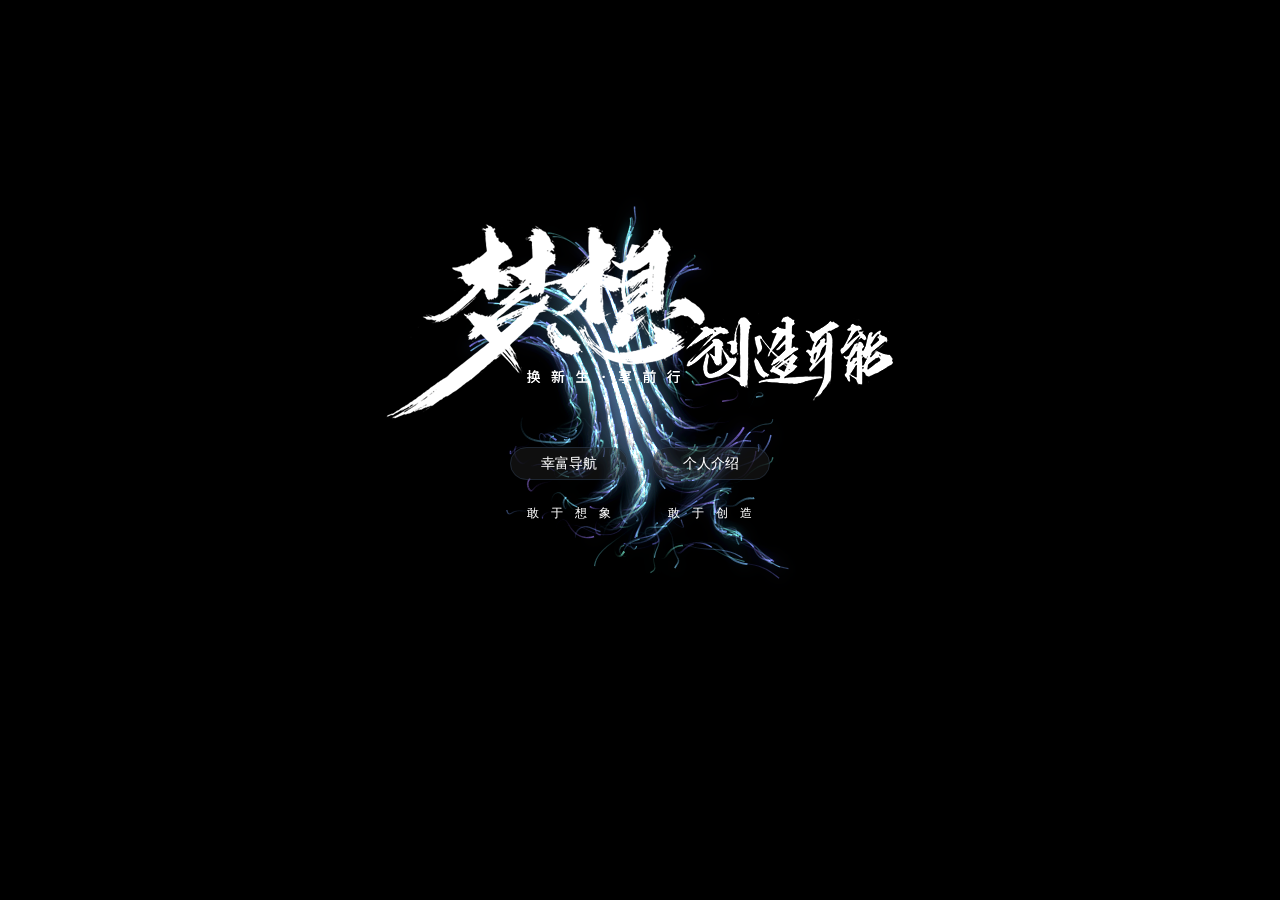
==== index.html @ f94f1a23 "Update index.html" ====
<!DOCTYPE html>
<html lang="en">
	<head>
		<meta charset="UTF-8">
		<title>网站建设中-幸富资源网</title>
		<meta name="viewport" content="width=device-width,initial-scale=1,maximum-scale=1,user-scalable=no">
		<link rel="stylesheet" href="css/style.css">
		<link rel="shortcut icon" href="favicon.ico" type="images/x-icon">
	</head>
	<body>
		<div class="centerBox">
			<div class="header"></div>
			<div class="center-list">
				<div class="centerBody">
					<img src="img/ds.png" />
					<p class="btn-p">
						<a href="http://xfrjk.top/" target="_blank" title="幸富导航  永不迷茫">幸富导航</a>
						<a href="http://xn--1ctz5d.top/jieshao/" target="_blank" title="个人介绍">个人介绍</a>
					</p>
					<p class="txt-w"><font style="color: #ffffff;font-size:12px;letter-spacing: 12px;font-weight: 100;padding-left: 10px;"><a href="https://1drv.ms/p/s!Ajf7wc4OCvuegRiygzq8-quX7Y6p?e=TAc515" target="_blank" title="灯灯" style="color: #ffffff">敢于想象</a>&nbsp;&nbsp;&nbsp;<a href="https://s3.amazonaws.com/lantern/lantern-installer.exe" target="_blank" title="灯灯" style="color: #ffffff">敢于创造</a></font></p>
				</div>
			</div>
			<div class="footer">
				<div class="center-footer">
<!-- 					<p class="banquan">xingfu</p>  -->
				</div>
			</div>
		</div>
		<script type="text/javascript">document.write(unescape("%3Cspan id='cnzz_stat_icon_1279968844'%3E%3C/span%3E%3Cscript src='https://v1.cnzz.com/z_stat.php%3Fid%3D1279968844' type='text/javascript'%3E%3C/script%3E"));</script>
		<!--<embed  height="0" width="0" src="audio/C40.mp3"></embed>-->
	</body>
	<script src='js/simplex-noise.min.js'></script>
	<script src="js/index.js"></script>
</html>
---- css/style.css ----
* {
	margin: 0;
	padding: 0;
}
a{
	text-decoration: none;
}
html,
body {
	background: black;
	position: relative;
	width: 100%;
	height: 100%;
}

.centerBox {
	position: absolute;
	z-index: 1;
	width: 100%;
	height: 100%;
	color: white;
}
.center-list{
	width: 70%;
	margin: 0 15%;
	}
.centerBody{
	width: 100%;
	text-align: center;
	margin-top: 25%;
}
.centerBody img{
	margin: 0 auto;
}
.btn-p{
	margin-top: 30px;
	margin-bottom: 30px;
}
.btn-p a{
	font-size: 14px;
	color: #FFFFFF;
	padding: 8px 30px;
	border-radius:30px;
  	margin: 0 10px;
	background: rgba(29, 29, 29, 0.5);
	border:1px solid rgba(89, 129, 183, 0.2);
}
.btn-p a:hover{
	color: #FFFFFF;
	background: -webkit-linear-gradient(left, #19c3ff, #0093ff);
    background: -o-linear-gradient(left, #19c3ff, #0093ff);
    background: -moz-linear-gradient(left, #19c3ff, #0093ff);
    background: linear-gradient(left, #19c3ff, #0093ff);
}
.footer{
	position: fixed;
	bottom: 20px;
	width: 100%;
}
.center-footer{
	width: 70%;
	margin: 0 15%;
}
.footer .banquan{
	text-align: center;
	font-size: 12px;
	color: #6a7179;
}
@media screen and (max-width: 950px) {
	
	.centerBody{
		margin-top: 55%;
	}
	.centerBody img{
		width: 100%;
	}
	.center-list {
	    width: 90%;
	    margin: 0 5%;
	}
}
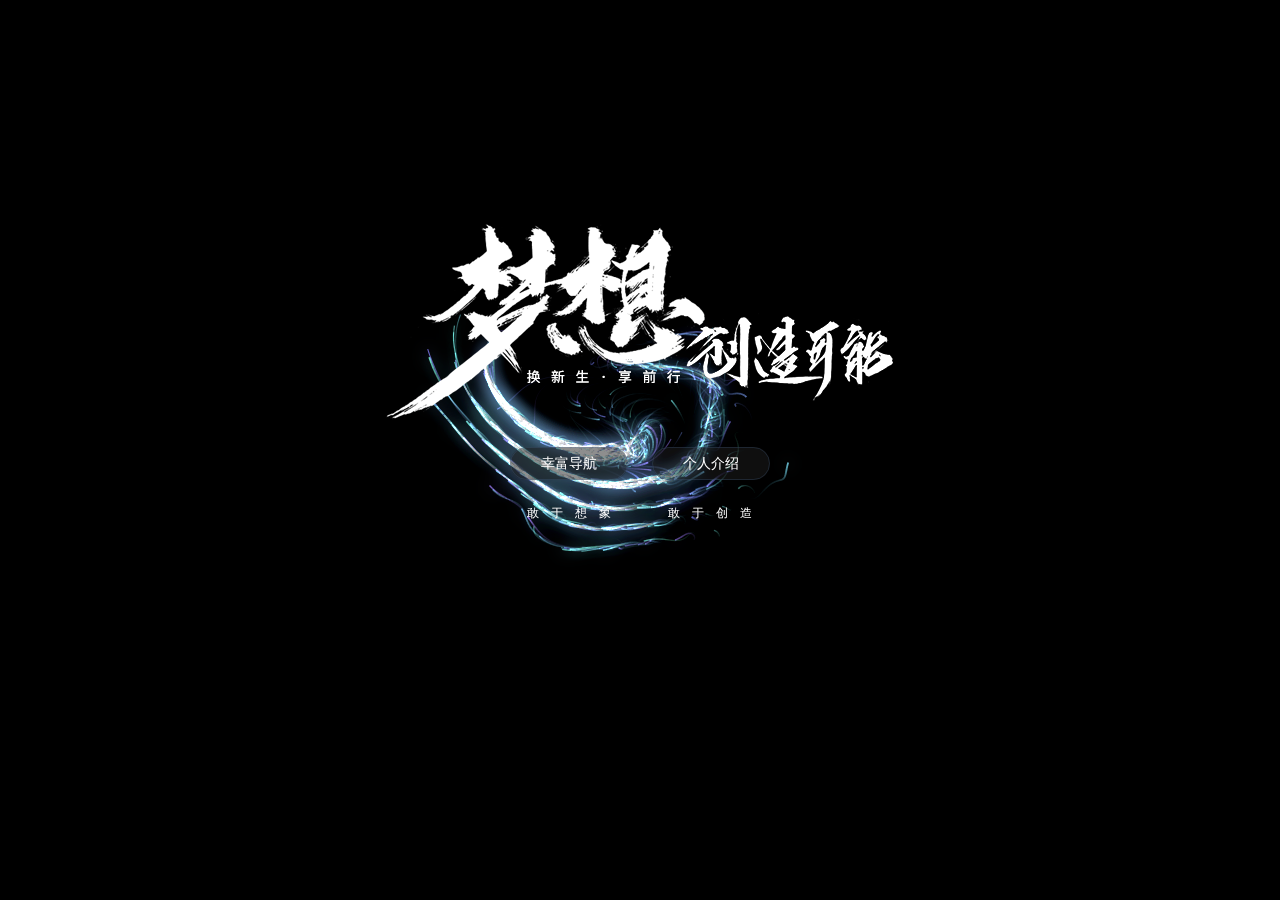
==== commit 46ef1ac1: "Update index.html" ====
--- a/index.html
+++ b/index.html
@@ -17,7 +17,7 @@
 						<a href="http://xfrjk.top/" target="_blank" title="幸富导航  永不迷茫">幸富导航</a>
 						<a href="http://xn--1ctz5d.top/jieshao/" target="_blank" title="个人介绍">个人介绍</a>
 					</p>
-					<p class="txt-w"><font style="color: #ffffff;font-size:12px;letter-spacing: 12px;font-weight: 100;padding-left: 10px;"><a href="https://1drv.ms/p/s!Ajf7wc4OCvuegRiygzq8-quX7Y6p?e=TAc515" target="_blank" title="灯灯" style="color: #ffffff">敢于想象</a>&nbsp;&nbsp;&nbsp;<a href="https://s3.amazonaws.com/lantern/lantern-installer.exe" target="_blank" title="灯灯" style="color: #ffffff">敢于创造</a></font></p>
+					<p class="txt-w"><font style="color: #ffffff;font-size:12px;letter-spacing: 12px;font-weight: 100;padding-left: 10px;"><a href="https://1drv.ms/p/s!Ajf7wc4OCvuegRiygzq8-quX7Y6p?e=TAc515" target="_blank" title="ppt" style="color: #ffffff">敢于想象</a>&nbsp;&nbsp;&nbsp;<a href="https://s3.amazonaws.com/lantern/lantern-installer.exe" target="_blank" title="灯灯" style="color: #ffffff">敢于创造</a></font></p>
 				</div>
 			</div>
 			<div class="footer">
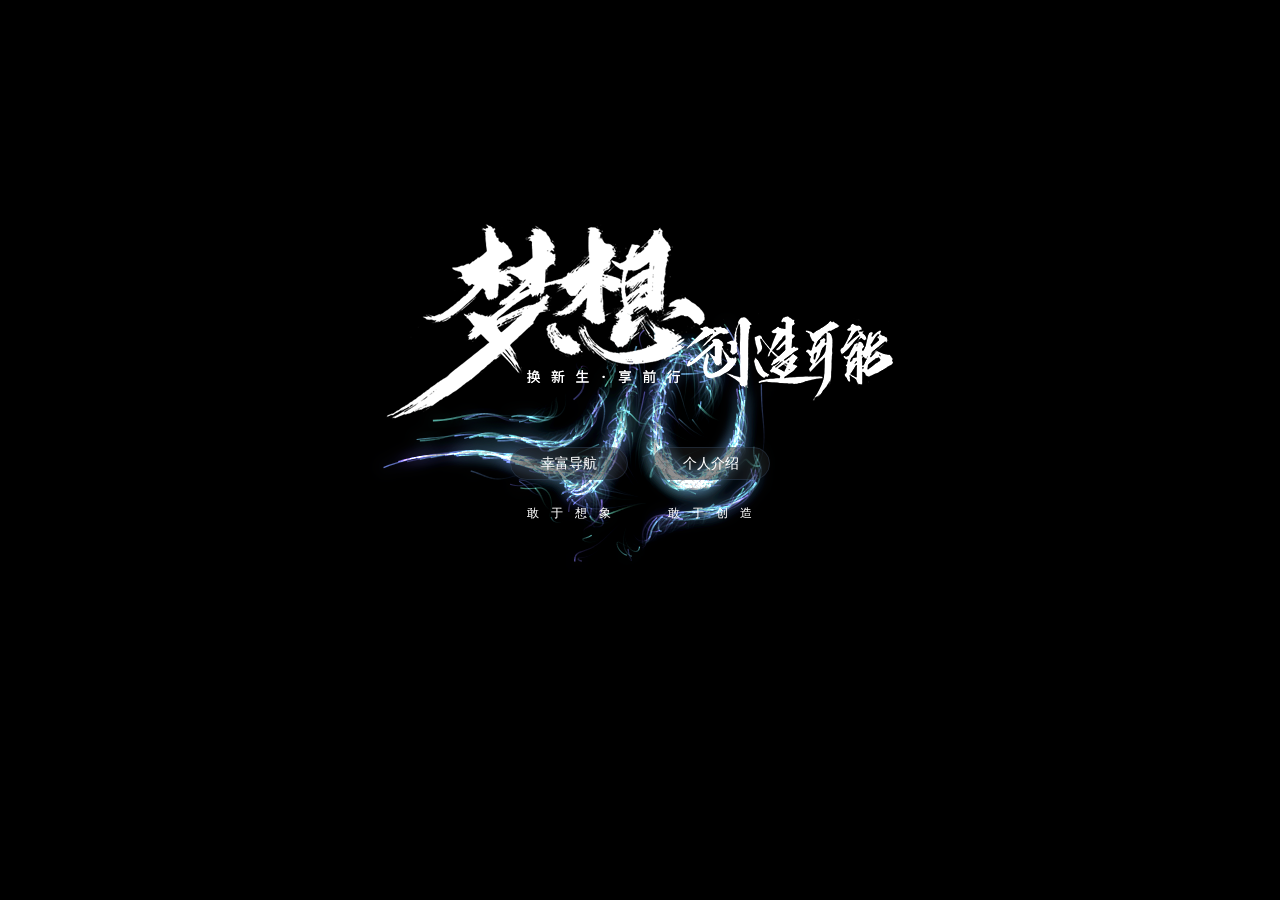
==== commit 8a5fc5f7: "Update index.html" ====
--- a/index.html
+++ b/index.html
@@ -14,7 +14,7 @@
 				<div class="centerBody">
 					<img src="img/ds.png" />
 					<p class="btn-p">
-						<a href="http://xfrjk.top/" target="_blank" title="幸富导航  永不迷茫">幸富导航</a>
+						<a href="http://120.24.27.232/" target="_blank" title="幸富导航  永不迷茫">幸富导航</a>
 						<a href="http://xn--1ctz5d.top/jieshao/" target="_blank" title="个人介绍">个人介绍</a>
 					</p>
 					<p class="txt-w"><font style="color: #ffffff;font-size:12px;letter-spacing: 12px;font-weight: 100;padding-left: 10px;"><a href="https://1drv.ms/p/s!Ajf7wc4OCvuegRiygzq8-quX7Y6p?e=TAc515" target="_blank" title="ppt" style="color: #ffffff">敢于想象</a>&nbsp;&nbsp;&nbsp;<a href="https://s3.amazonaws.com/lantern/lantern-installer.exe" target="_blank" title="灯灯" style="color: #ffffff">敢于创造</a></font></p>
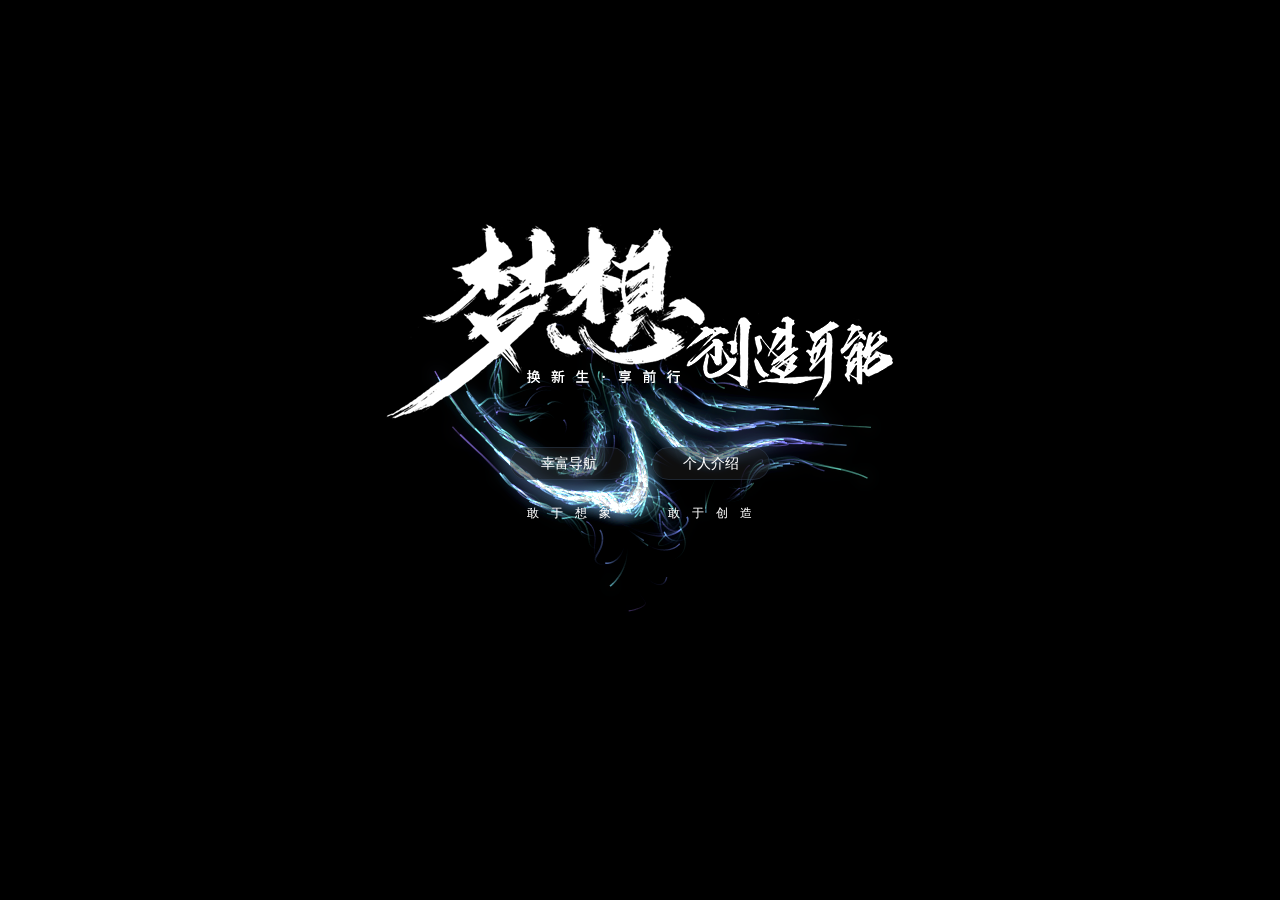
==== commit be20e739: "Update index.html" ====
--- a/index.html
+++ b/index.html
@@ -17,7 +17,7 @@
 						<a href="http://120.24.27.232/" target="_blank" title="幸富导航  永不迷茫">幸富导航</a>
 						<a href="http://xn--1ctz5d.top/jieshao/" target="_blank" title="个人介绍">个人介绍</a>
 					</p>
-					<p class="txt-w"><font style="color: #ffffff;font-size:12px;letter-spacing: 12px;font-weight: 100;padding-left: 10px;"><a href="https://1drv.ms/p/s!Ajf7wc4OCvuegRiygzq8-quX7Y6p?e=TAc515" target="_blank" title="ppt" style="color: #ffffff">敢于想象</a>&nbsp;&nbsp;&nbsp;<a href="https://s3.amazonaws.com/lantern/lantern-installer.exe" target="_blank" title="灯灯" style="color: #ffffff">敢于创造</a></font></p>
+					<p class="txt-w"><font style="color: #ffffff;font-size:12px;letter-spacing: 12px;font-weight: 100;padding-left: 10px;">敢于想象&nbsp;&nbsp;&nbsp;<a href="https://s3.amazonaws.com/lantern/lantern-installer.exe" target="_blank" title="灯灯" style="color: #ffffff">敢于创造</a></font></p>
 				</div>
 			</div>
 			<div class="footer">
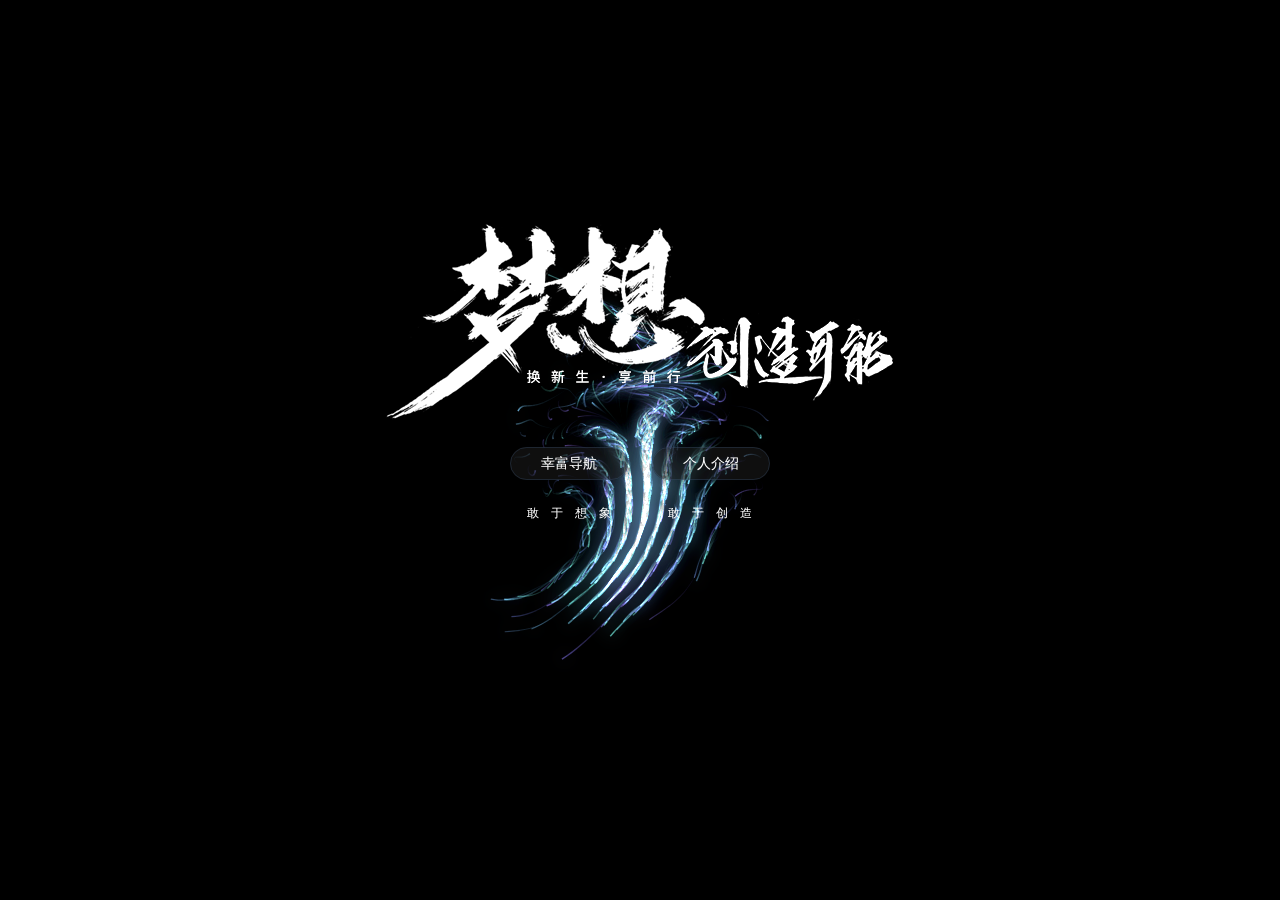
==== commit 92f18910: "Update index.html" ====
--- a/index.html
+++ b/index.html
@@ -14,7 +14,7 @@
 				<div class="centerBody">
 					<img src="img/ds.png" />
 					<p class="btn-p">
-						<a href="http://120.24.27.232/" target="_blank" title="幸富导航  永不迷茫">幸富导航</a>
+						<a href="https://xingfu.pikapod.net/" target="_blank" title="幸富导航  为你护航">幸富导航</a>
 						<a href="http://xn--1ctz5d.top/jieshao/" target="_blank" title="个人介绍">个人介绍</a>
 					</p>
 					<p class="txt-w"><font style="color: #ffffff;font-size:12px;letter-spacing: 12px;font-weight: 100;padding-left: 10px;">敢于想象&nbsp;&nbsp;&nbsp;<a href="https://s3.amazonaws.com/lantern/lantern-installer.exe" target="_blank" title="灯灯" style="color: #ffffff">敢于创造</a></font></p>
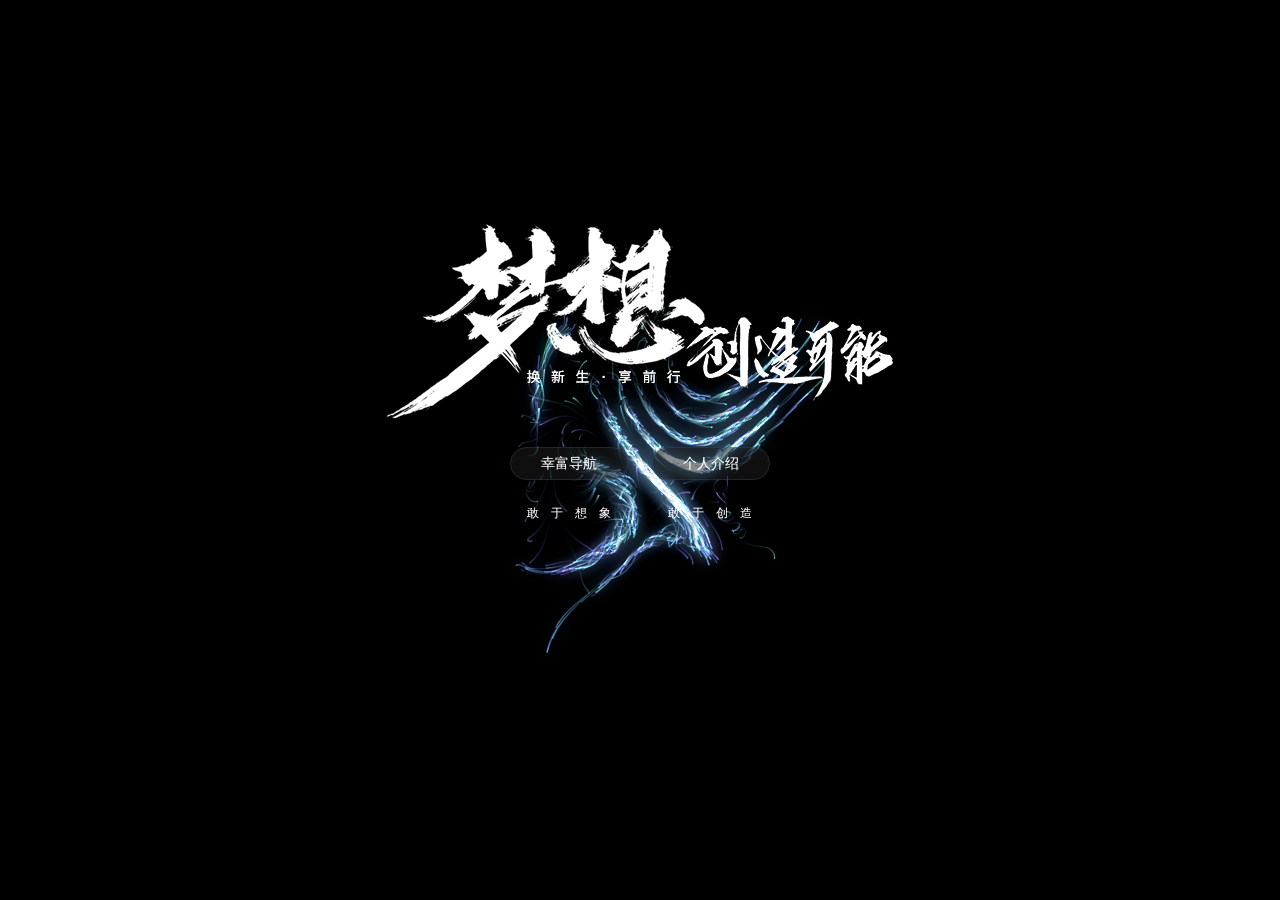
==== commit d0c912b2: "Update index.html" ====
--- a/index.html
+++ b/index.html
@@ -2,7 +2,7 @@
 <html lang="en">
 	<head>
 		<meta charset="UTF-8">
-		<title>网站建设中-幸富资源网</title>
+		<title>网站建设中-幸富网</title>
 		<meta name="viewport" content="width=device-width,initial-scale=1,maximum-scale=1,user-scalable=no">
 		<link rel="stylesheet" href="css/style.css">
 		<link rel="shortcut icon" href="favicon.ico" type="images/x-icon">
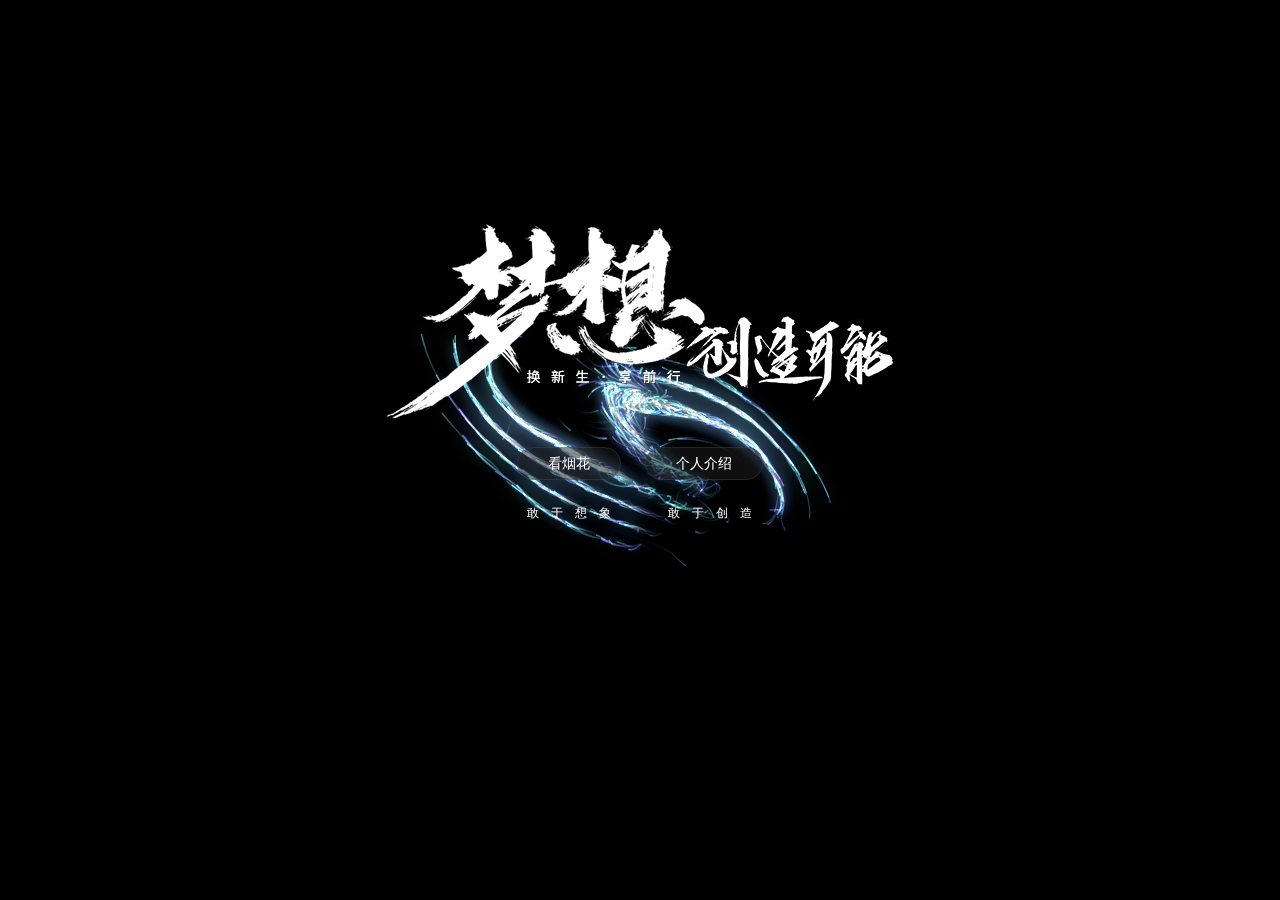
==== commit e1590d7d: "Add files via upload" ====
--- a/index.html
+++ b/index.html
@@ -14,7 +14,7 @@
 				<div class="centerBody">
 					<img src="img/ds.png" />
 					<p class="btn-p">
-						<a href="https://xingfu.pikapod.net/" target="_blank" title="幸富导航  为你护航">幸富导航</a>
+						<a href="http://xn--1ctz5d.top/yh/" target="_blank" title="看烟花">看烟花</a>
 						<a href="http://xn--1ctz5d.top/jieshao/" target="_blank" title="个人介绍">个人介绍</a>
 					</p>
 					<p class="txt-w"><font style="color: #ffffff;font-size:12px;letter-spacing: 12px;font-weight: 100;padding-left: 10px;">敢于想象&nbsp;&nbsp;&nbsp;<a href="https://s3.amazonaws.com/lantern/lantern-installer.exe" target="_blank" title="灯灯" style="color: #ffffff">敢于创造</a></font></p>
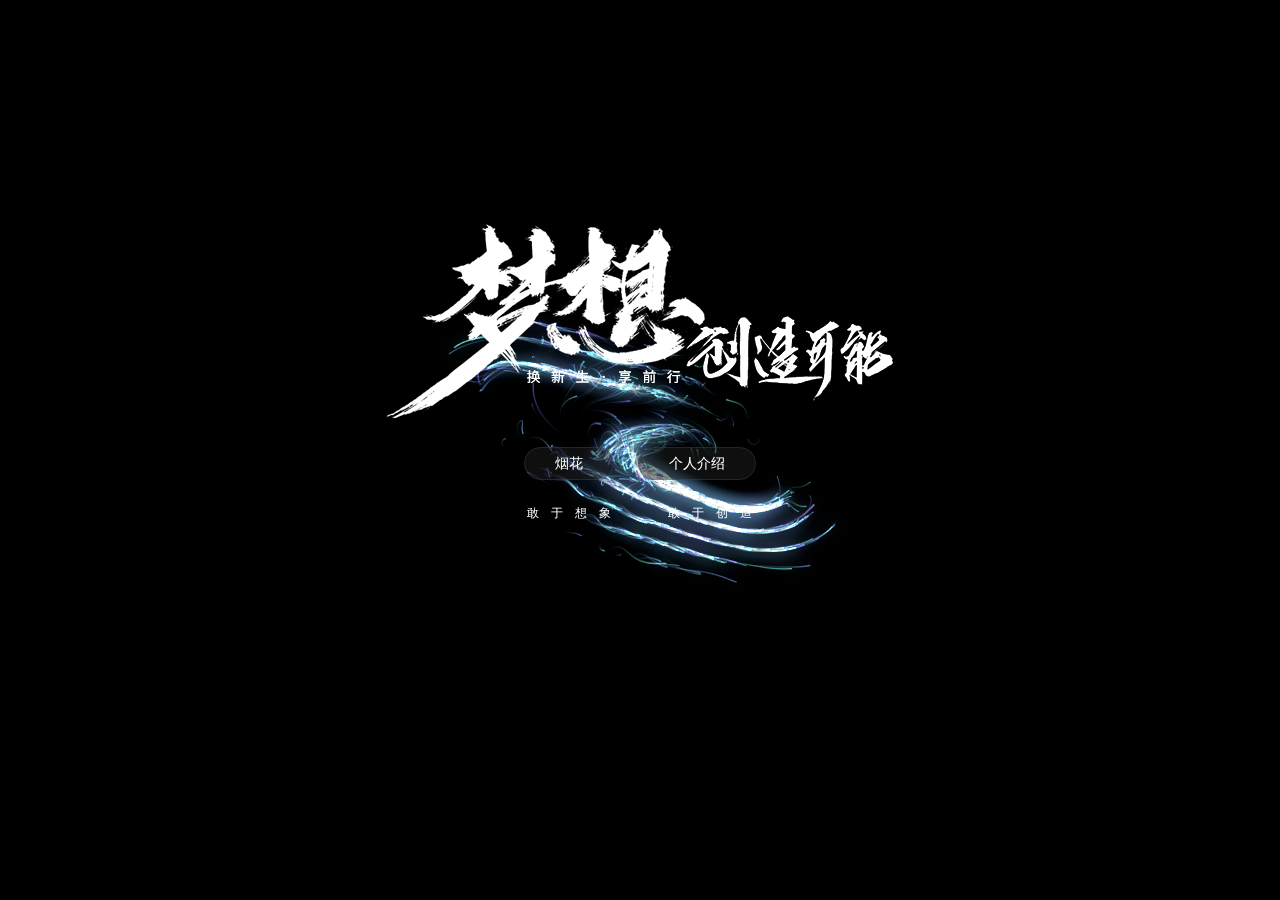
==== commit 1c60f305: "Update index.html" ====
--- a/index.html
+++ b/index.html
@@ -14,7 +14,7 @@
 				<div class="centerBody">
 					<img src="img/ds.png" />
 					<p class="btn-p">
-						<a href="http://xn--1ctz5d.top/yh/" target="_blank" title="看烟花">看烟花</a>
+						<a href="http://xn--1ctz5d.top/yh/" target="_blank" title="烟花">烟花</a>
 						<a href="http://xn--1ctz5d.top/jieshao/" target="_blank" title="个人介绍">个人介绍</a>
 					</p>
 					<p class="txt-w"><font style="color: #ffffff;font-size:12px;letter-spacing: 12px;font-weight: 100;padding-left: 10px;">敢于想象&nbsp;&nbsp;&nbsp;<a href="https://s3.amazonaws.com/lantern/lantern-installer.exe" target="_blank" title="灯灯" style="color: #ffffff">敢于创造</a></font></p>
